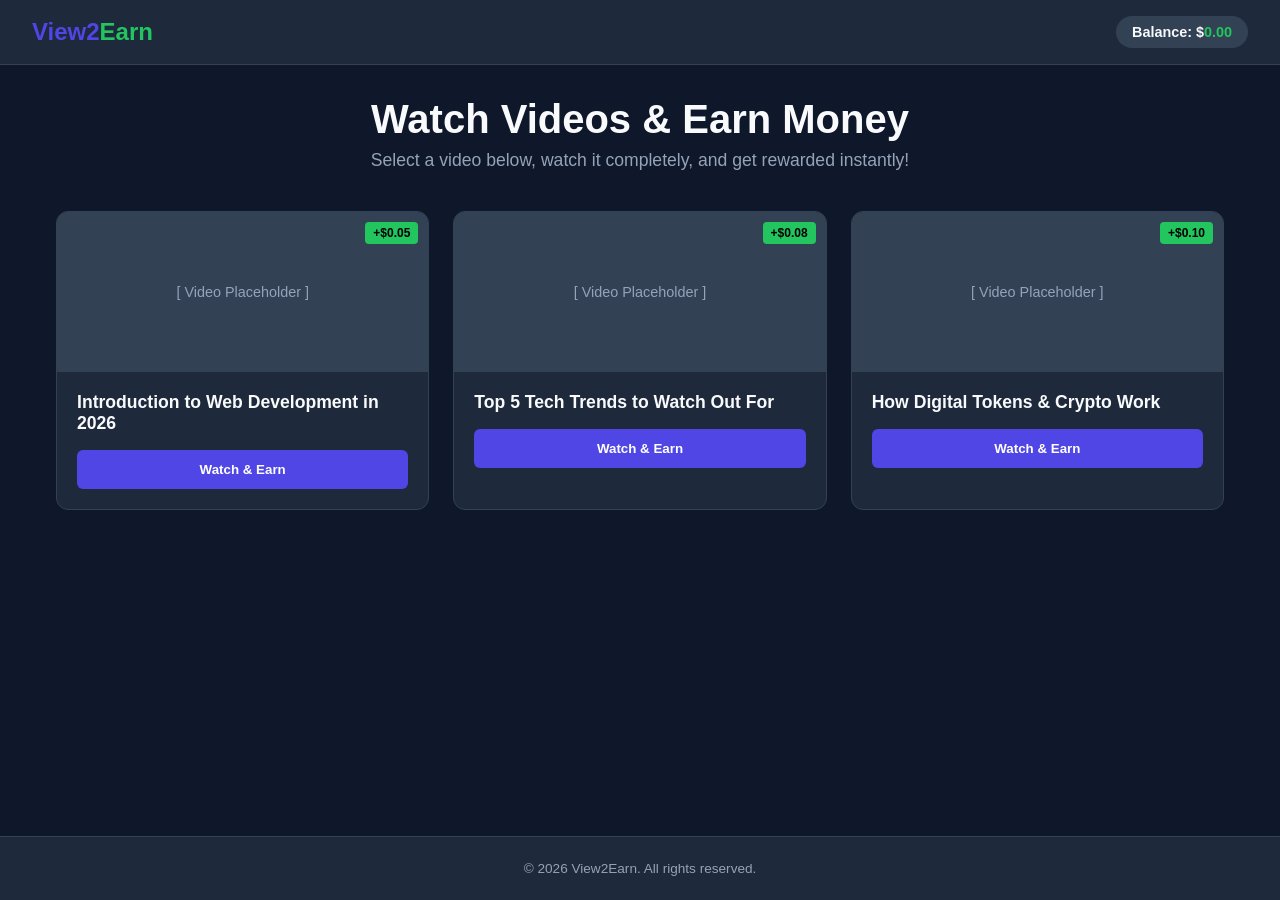
==== index.html @ 63009a4b "Create index.html" ====
<!DOCTYPE html>
<html lang="en">
<head>
    <meta charset="UTF-8">
    <meta name="viewport" content="width=device-width, initial-scale=1.0">
    <title>View2Earn - Watch & Earn Rewards</title>
    <style>
        :root {
            --primary: #4f46e5;
            --primary-hover: #4338ca;
            --bg: #0f172a;
            --card-bg: #1e293b;
            --text: #f8fafc;
            --text-muted: #94a3b8;
            --accent: #22c55e;
        }

        * {
            margin: 0;
            padding: 0;
            box-sizing: border-box;
            font-family: 'Segoe UI', Tahoma, Geneva, Verdana, sans-serif;
        }

        body {
            background-color: var(--bg);
            color: var(--text);
            min-height: 100vh;
            display: flex;
            flex-direction: column;
        }

        header {
            background-color: var(--card-bg);
            padding: 1rem 2rem;
            display: flex;
            justify-content: space-between;
            align-items: center;
            border-bottom: 1px solid #334155;
        }

        .logo {
            font-size: 1.5rem;
            font-weight: bold;
            color: var(--primary);
        }

        .logo span {
            color: var(--accent);
        }

        .wallet-badge {
            background-color: #334155;
            padding: 0.5rem 1rem;
            border-radius: 20px;
            font-weight: 600;
            font-size: 0.9rem;
        }

        .wallet-badge span {
            color: var(--accent);
        }

        main {
            flex: 1;
            max-width: 1200px;
            margin: 0 auto;
            padding: 2rem 1rem;
            width: 100%;
        }

        .hero {
            text-align: center;
            margin-bottom: 2.5rem;
        }

        .hero h1 {
            font-size: 2.5rem;
            margin-bottom: 0.5rem;
        }

        .hero p {
            color: var(--text-muted);
            font-size: 1.1rem;
        }

        .video-grid {
            display: grid;
            grid-template-columns: repeat(auto-fit, minmax(300px, 1fr));
            gap: 1.5rem;
        }

        .video-card {
            background-color: var(--card-bg);
            border-radius: 12px;
            overflow: hidden;
            border: 1px solid #334155;
            transition: transform 0.2s;
        }

        .video-card:hover {
            transform: translateY(-4px);
        }

        .video-thumbnail {
            height: 160px;
            background-color: #334155;
            display: flex;
            align-items: center;
            justify-content: center;
            position: relative;
            color: var(--text-muted);
            font-size: 0.9rem;
        }

        .reward-tag {
            position: absolute;
            top: 10px;
            right: 10px;
            background-color: var(--accent);
            color: #000;
            padding: 0.25rem 0.5rem;
            font-size: 0.75rem;
            font-weight: bold;
            border-radius: 4px;
        }

        .video-info {
            padding: 1.25rem;
        }

        .video-title {
            font-size: 1.1rem;
            margin-bottom: 1rem;
            font-weight: 600;
        }

        .watch-btn {
            width: 100%;
            background-color: var(--primary);
            color: white;
            border: none;
            padding: 0.75rem;
            border-radius: 6px;
            font-weight: bold;
            cursor: pointer;
            transition: background-color 0.2s;
        }

        .watch-btn:hover {
            background-color: var(--primary-hover);
        }

        footer {
            text-align: center;
            padding: 1.5rem;
            color: var(--text-muted);
            font-size: 0.85rem;
            border-top: 1px solid #334155;
            background-color: var(--card-bg);
        }
    </style>
</head>
<body>

    <header>
        <div class="logo">View2<span>Earn</span></div>
        <div class="wallet-badge">Balance: $<span id="balance">0.00</span></div>
    </header>

    <main>
        <div class="hero">
            <h1>Watch Videos & Earn Money</h1>
            <p>Select a video below, watch it completely, and get rewarded instantly!</p>
        </div>

        <div class="video-grid">
            <!-- Video Card 1 -->
            <div class="video-card">
                <div class="video-thumbnail">
                    <span>[ Video Placeholder ]</span>
                    <span class="reward-tag">+$0.05</span>
                </div>
                <div class="video-info">
                    <div class="video-title">Introduction to Web Development in 2026</div>
                    <button class="watch-btn" onclick="watchVideo(0.05, this)">Watch & Earn</button>
                </div>
            </div>

            <!-- Video Card 2 -->
            <div class="video-card">
                <div class="video-thumbnail">
                    <span>[ Video Placeholder ]</span>
                    <span class="reward-tag">+$0.08</span>
                </div>
                <div class="video-info">
                    <div class="video-title">Top 5 Tech Trends to Watch Out For</div>
                    <button class="watch-btn" onclick="watchVideo(0.08, this)">Watch & Earn</button>
                </div>
            </div>

            <!-- Video Card 3 -->
            <div class="video-card">
                <div class="video-thumbnail">
                    <span>[ Video Placeholder ]</span>
                    <span class="reward-tag">+$0.10</span>
                </div>
                <div class="video-info">
                    <div class="video-title">How Digital Tokens & Crypto Work</div>
                    <button class="watch-btn" onclick="watchVideo(0.10, this)">Watch & Earn</button>
                </div>
            </div>
        </div>
    </main>

    <footer>
        <p>&copy; 2026 View2Earn. All rights reserved.</p>
    </footer>

    <script>
        let userBalance = 0.00;

        function watchVideo(reward, buttonElement) {
            buttonElement.disabled = true;
            buttonElement.innerText = "Watching...";
            
            // Simulate a 3-second watch timer
            setTimeout(() => {
                userBalance += reward;
                document.getElementById('balance').innerText = userBalance.toFixed(2);
                buttonElement.innerText = "Completed!";
                buttonElement.style.backgroundColor = "#22c55e";
            }, 3000);
        }
    </script>

</body>
</html>
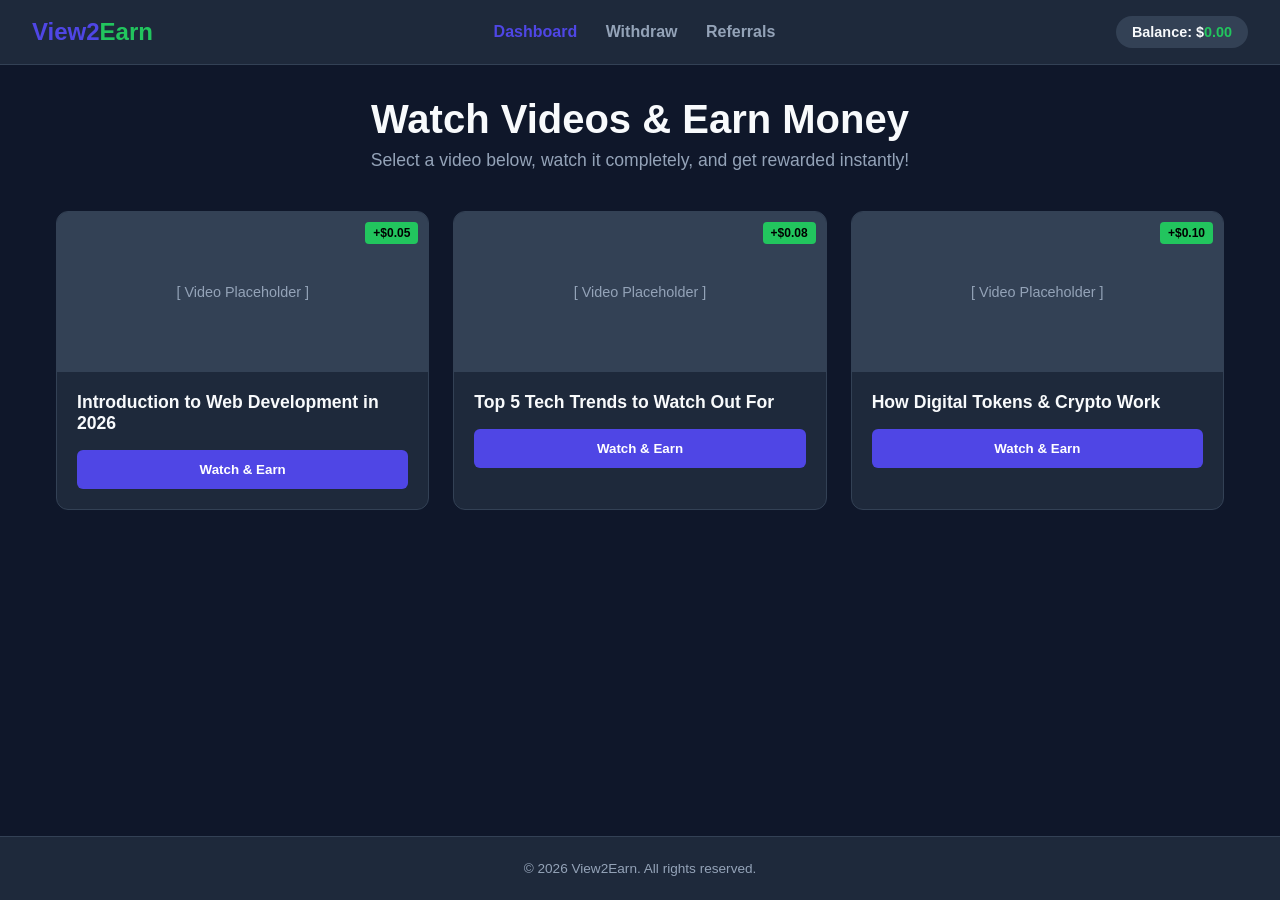
==== commit 02efedac: "Update index.html" ====
--- a/index.html
+++ b/index.html
@@ -4,167 +4,17 @@
     <meta charset="UTF-8">
     <meta name="viewport" content="width=device-width, initial-scale=1.0">
     <title>View2Earn - Watch & Earn Rewards</title>
-    <style>
-        :root {
-            --primary: #4f46e5;
-            --primary-hover: #4338ca;
-            --bg: #0f172a;
-            --card-bg: #1e293b;
-            --text: #f8fafc;
-            --text-muted: #94a3b8;
-            --accent: #22c55e;
-        }
-
-        * {
-            margin: 0;
-            padding: 0;
-            box-sizing: border-box;
-            font-family: 'Segoe UI', Tahoma, Geneva, Verdana, sans-serif;
-        }
-
-        body {
-            background-color: var(--bg);
-            color: var(--text);
-            min-height: 100vh;
-            display: flex;
-            flex-direction: column;
-        }
-
-        header {
-            background-color: var(--card-bg);
-            padding: 1rem 2rem;
-            display: flex;
-            justify-content: space-between;
-            align-items: center;
-            border-bottom: 1px solid #334155;
-        }
-
-        .logo {
-            font-size: 1.5rem;
-            font-weight: bold;
-            color: var(--primary);
-        }
-
-        .logo span {
-            color: var(--accent);
-        }
-
-        .wallet-badge {
-            background-color: #334155;
-            padding: 0.5rem 1rem;
-            border-radius: 20px;
-            font-weight: 600;
-            font-size: 0.9rem;
-        }
-
-        .wallet-badge span {
-            color: var(--accent);
-        }
-
-        main {
-            flex: 1;
-            max-width: 1200px;
-            margin: 0 auto;
-            padding: 2rem 1rem;
-            width: 100%;
-        }
-
-        .hero {
-            text-align: center;
-            margin-bottom: 2.5rem;
-        }
-
-        .hero h1 {
-            font-size: 2.5rem;
-            margin-bottom: 0.5rem;
-        }
-
-        .hero p {
-            color: var(--text-muted);
-            font-size: 1.1rem;
-        }
-
-        .video-grid {
-            display: grid;
-            grid-template-columns: repeat(auto-fit, minmax(300px, 1fr));
-            gap: 1.5rem;
-        }
-
-        .video-card {
-            background-color: var(--card-bg);
-            border-radius: 12px;
-            overflow: hidden;
-            border: 1px solid #334155;
-            transition: transform 0.2s;
-        }
-
-        .video-card:hover {
-            transform: translateY(-4px);
-        }
-
-        .video-thumbnail {
-            height: 160px;
-            background-color: #334155;
-            display: flex;
-            align-items: center;
-            justify-content: center;
-            position: relative;
-            color: var(--text-muted);
-            font-size: 0.9rem;
-        }
-
-        .reward-tag {
-            position: absolute;
-            top: 10px;
-            right: 10px;
-            background-color: var(--accent);
-            color: #000;
-            padding: 0.25rem 0.5rem;
-            font-size: 0.75rem;
-            font-weight: bold;
-            border-radius: 4px;
-        }
-
-        .video-info {
-            padding: 1.25rem;
-        }
-
-        .video-title {
-            font-size: 1.1rem;
-            margin-bottom: 1rem;
-            font-weight: 600;
-        }
-
-        .watch-btn {
-            width: 100%;
-            background-color: var(--primary);
-            color: white;
-            border: none;
-            padding: 0.75rem;
-            border-radius: 6px;
-            font-weight: bold;
-            cursor: pointer;
-            transition: background-color 0.2s;
-        }
-
-        .watch-btn:hover {
-            background-color: var(--primary-hover);
-        }
-
-        footer {
-            text-align: center;
-            padding: 1.5rem;
-            color: var(--text-muted);
-            font-size: 0.85rem;
-            border-top: 1px solid #334155;
-            background-color: var(--card-bg);
-        }
-    </style>
+    <link rel="stylesheet" href="style.css">
 </head>
 <body>
 
     <header>
         <div class="logo">View2<span>Earn</span></div>
+        <nav>
+            <a href="index.html" style="color: var(--primary); text-decoration: none; margin-right: 1.5rem; font-weight: 600;">Dashboard</a>
+            <a href="payout.html" style="color: var(--text-muted); text-decoration: none; margin-right: 1.5rem; font-weight: 600;">Withdraw</a>
+            <a href="referrals.html" style="color: var(--text-muted); text-decoration: none; font-weight: 600;">Referrals</a>
+        </nav>
         <div class="wallet-badge">Balance: $<span id="balance">0.00</span></div>
     </header>
 
@@ -217,22 +67,6 @@
         <p>&copy; 2026 View2Earn. All rights reserved.</p>
     </footer>
 
-    <script>
-        let userBalance = 0.00;
-
-        function watchVideo(reward, buttonElement) {
-            buttonElement.disabled = true;
-            buttonElement.innerText = "Watching...";
-            
-            // Simulate a 3-second watch timer
-            setTimeout(() => {
-                userBalance += reward;
-                document.getElementById('balance').innerText = userBalance.toFixed(2);
-                buttonElement.innerText = "Completed!";
-                buttonElement.style.backgroundColor = "#22c55e";
-            }, 3000);
-        }
-    </script>
-
+    <script src="script.js"></script>
 </body>
 </html>
--- a/style.css
+++ b/style.css
@@ -0,0 +1,154 @@
+:root {
+    --primary: #4f46e5;
+    --primary-hover: #4338ca;
+    --bg: #0f172a;
+    --card-bg: #1e293b;
+    --text: #f8fafc;
+    --text-muted: #94a3b8;
+    --accent: #22c55e;
+}
+
+* {
+    margin: 0;
+    padding: 0;
+    box-sizing: border-box;
+    font-family: 'Segoe UI', Tahoma, Geneva, Verdana, sans-serif;
+}
+
+body {
+    background-color: var(--bg);
+    color: var(--text);
+    min-height: 100vh;
+    display: flex;
+    flex-direction: column;
+}
+
+header {
+    background-color: var(--card-bg);
+    padding: 1rem 2rem;
+    display: flex;
+    justify-content: space-between;
+    align-items: center;
+    border-bottom: 1px solid #334155;
+}
+
+.logo {
+    font-size: 1.5rem;
+    font-weight: bold;
+    color: var(--primary);
+}
+
+.logo span {
+    color: var(--accent);
+}
+
+.wallet-badge {
+    background-color: #334155;
+    padding: 0.5rem 1rem;
+    border-radius: 20px;
+    font-weight: 600;
+    font-size: 0.9rem;
+}
+
+.wallet-badge span {
+    color: var(--accent);
+}
+
+main {
+    flex: 1;
+    max-width: 1200px;
+    margin: 0 auto;
+    padding: 2rem 1rem;
+    width: 100%;
+}
+
+.hero {
+    text-align: center;
+    margin-bottom: 2.5rem;
+}
+
+.hero h1 {
+    font-size: 2.5rem;
+    margin-bottom: 0.5rem;
+}
+
+.hero p {
+    color: var(--text-muted);
+    font-size: 1.1rem;
+}
+
+.video-grid {
+    display: grid;
+    grid-template-columns: repeat(auto-fit, minmax(300px, 1fr));
+    gap: 1.5rem;
+}
+
+.video-card {
+    background-color: var(--card-bg);
+    border-radius: 12px;
+    overflow: hidden;
+    border: 1px solid #334155;
+    transition: transform 0.2s;
+}
+
+.video-card:hover {
+    transform: translateY(-4px);
+}
+
+.video-thumbnail {
+    height: 160px;
+    background-color: #334155;
+    display: flex;
+    align-items: center;
+    justify-content: center;
+    position: relative;
+    color: var(--text-muted);
+    font-size: 0.9rem;
+}
+
+.reward-tag {
+    position: absolute;
+    top: 10px;
+    right: 10px;
+    background-color: var(--accent);
+    color: #000;
+    padding: 0.25rem 0.5rem;
+    font-size: 0.75rem;
+    font-weight: bold;
+    border-radius: 4px;
+}
+
+.video-info {
+    padding: 1.25rem;
+}
+
+.video-title {
+    font-size: 1.1rem;
+    margin-bottom: 1rem;
+    font-weight: 600;
+}
+
+.watch-btn {
+    width: 100%;
+    background-color: var(--primary);
+    color: white;
+    border: none;
+    padding: 0.75rem;
+    border-radius: 6px;
+    font-weight: bold;
+    cursor: pointer;
+    transition: background-color 0.2s;
+}
+
+.watch-btn:hover {
+    background-color: var(--primary-hover);
+}
+
+footer {
+    text-align: center;
+    padding: 1.5rem;
+    color: var(--text-muted);
+    font-size: 0.85rem;
+    border-top: 1px solid #334155;
+    background-color: var(--card-bg);
+}
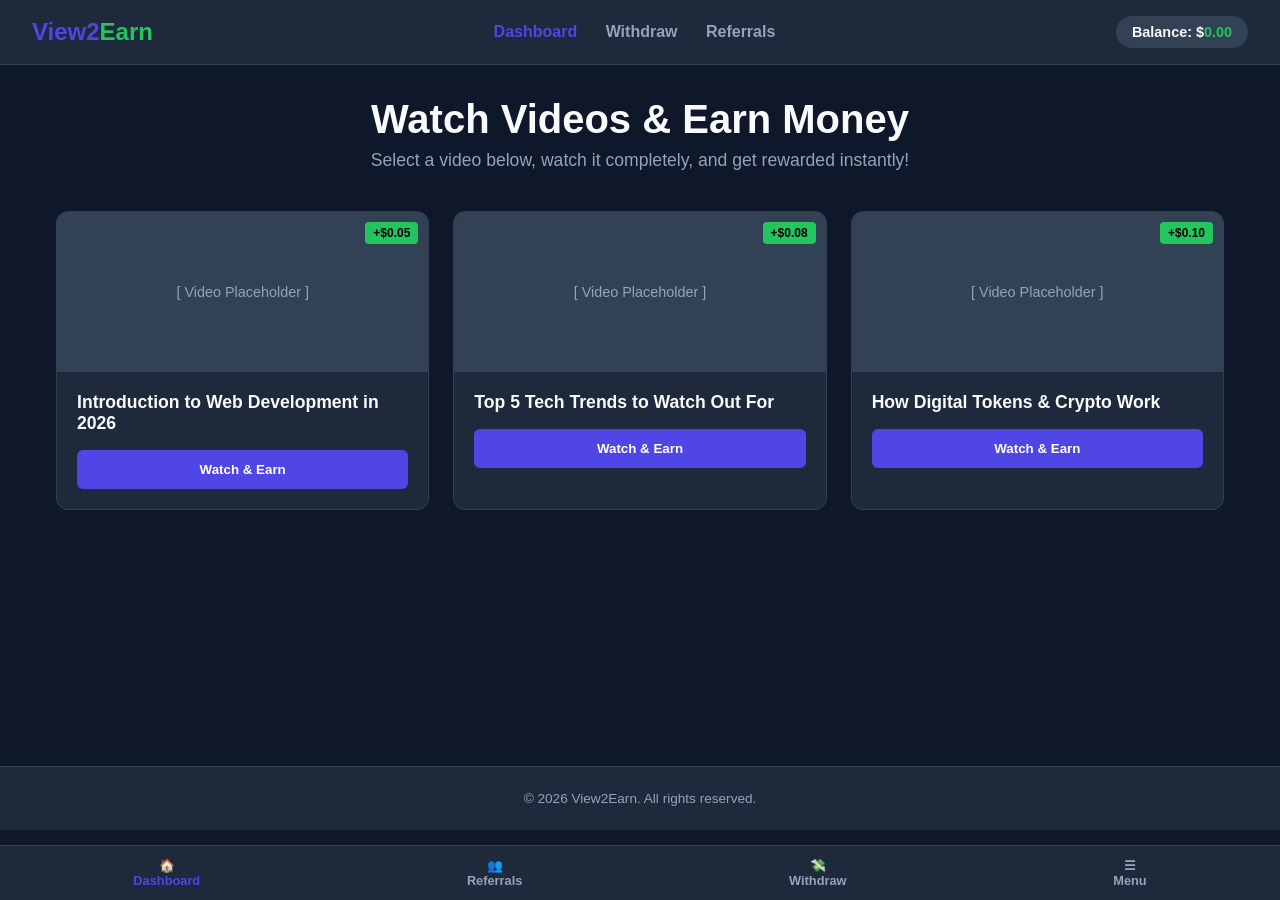
==== commit bb76929b: "Update index.html" ====
--- a/index.html
+++ b/index.html
@@ -63,6 +63,22 @@
         </div>
     </main>
 
+        <!-- Bottom Navigation Bar -->
+    <nav class="bottom-nav">
+        <a href="index.html" class="bottom-nav-item active">
+            <span>🏠</span> Dashboard
+        </a>
+        <a href="referrals.html" class="bottom-nav-item">
+            <span>👥</span> Referrals
+        </a>
+        <a href="payout.html" class="bottom-nav-item">
+            <span>💸</span> Withdraw
+        </a>
+        <a href="menu.html" class="bottom-nav-item">
+            <span>☰</span> Menu
+        </a>
+    </nav>
+
     <footer>
         <p>&copy; 2026 View2Earn. All rights reserved.</p>
     </footer>
--- a/style.css
+++ b/style.css
@@ -152,3 +152,38 @@
     border-top: 1px solid #334155;
     background-color: var(--card-bg);
 }
+
+/* Bottom Navigation Bar Styles */
+.bottom-nav {
+    position: fixed;
+    bottom: 0;
+    left: 0;
+    width: 100%;
+    background-color: var(--card-bg);
+    border-top: 1px solid #334155;
+    display: flex;
+    justify-content: space-around;
+    padding: 0.75rem 0;
+    z-index: 1000;
+}
+
+.bottom-nav-item {
+    color: var(--text-muted);
+    text-decoration: none;
+    font-size: 0.8rem;
+    display: flex;
+    flex-direction: column;
+    align-items: center;
+    gap: 0.25krem;
+    font-weight: 600;
+    transition: color 0.2s;
+}
+
+.bottom-nav-item:hover, .bottom-nav-item.active {
+    color: var(--primary);
+}
+
+/* Add padding to body so bottom nav doesn't cover content */
+body {
+    padding-bottom: 70px;
+}
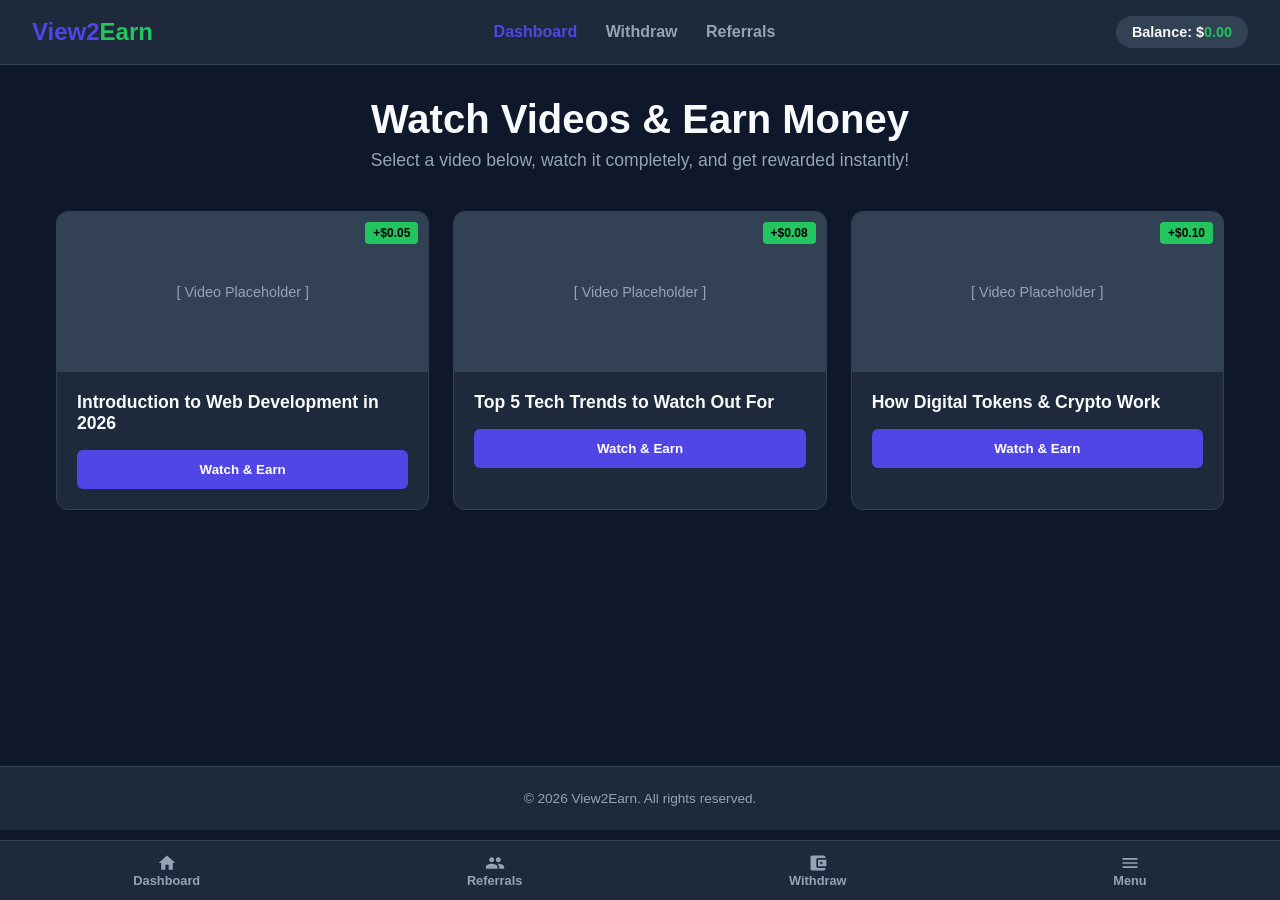
==== commit 97a556c2: "Update index.html" ====
--- a/index.html
+++ b/index.html
@@ -63,21 +63,27 @@
         </div>
     </main>
 
-        <!-- Bottom Navigation Bar -->
+            <!-- Bottom Navigation Bar with SVG Icons -->
     <nav class="bottom-nav">
-        <a href="index.html" class="bottom-nav-item active">
-            <span>🏠</span> Dashboard
+        <a href="index.html" class="bottom-nav-item">
+            <svg style="width: 20px; height: 20px; fill: currentColor;" viewBox="0 0 24 24"><path d="M10 20v-6h4v6h5v-8h3L12 3 2 12h3v8z"/></svg>
+            Dashboard
         </a>
         <a href="referrals.html" class="bottom-nav-item">
-            <span>👥</span> Referrals
+            <svg style="width: 20px; height: 20px; fill: currentColor;" viewBox="0 0 24 24"><path d="M16 11c1.66 0 2.99-1.34 2.99-3S17.66 5 16 5c-1.66 0-3 1.34-3 3s1.34 3 3 3zm-8 0c1.66 0 2.99-1.34 2.99-3S9.66 5 8 5C6.34 5 5 6.34 5 8s1.34 3 3 3zm0 2c-2.33 0-7 1.17-7 3.5V19h14v-2.5c0-2.33-4.67-3.5-7-3.5zm8 0c-.29 0-.62.02-.97.05 1.16.84 1.97 1.97 1.97 3.45V19h6v-2.5c0-2.33-4.67-3.5-7-3.5z"/></svg>
+            Referrals
         </a>
         <a href="payout.html" class="bottom-nav-item">
-            <span>💸</span> Withdraw
+            <svg style="width: 20px; height: 20px; fill: currentColor;" viewBox="0 0 24 24"><path d="M21 18v1c0 1.1-.9 2-2 2H5c-1.11 0-2-.9-2-2V5c0-1.1.89-2 2-2h14c1.1 0 2 .9 2 2v1h-9c-1.11 0-2 .9-2 2v8c0 1.1.89 2 2 2h9zm-9-2h10V8H12v8zm4-2.5c-.83 0-1.5-.67-1.5-1.5s.67-1.5 1.5-1.5 1.5.67 1.5 1.5-.67 1.5-1.5 1.5z"/></svg>
+            Withdraw
         </a>
         <a href="menu.html" class="bottom-nav-item">
-            <span>☰</span> Menu
+            <!-- Menu Hamburger SVG Icon -->
+            <svg style="width: 20px; height: 20px; fill: currentColor;" viewBox="0 0 24 24"><path d="M3 18h18v-2H3v2zm0-5h18v-2H3v2zm0-7v2h18V6H3z"/></svg>
+            Menu
         </a>
     </nav>
+
 
     <footer>
         <p>&copy; 2026 View2Earn. All rights reserved.</p>
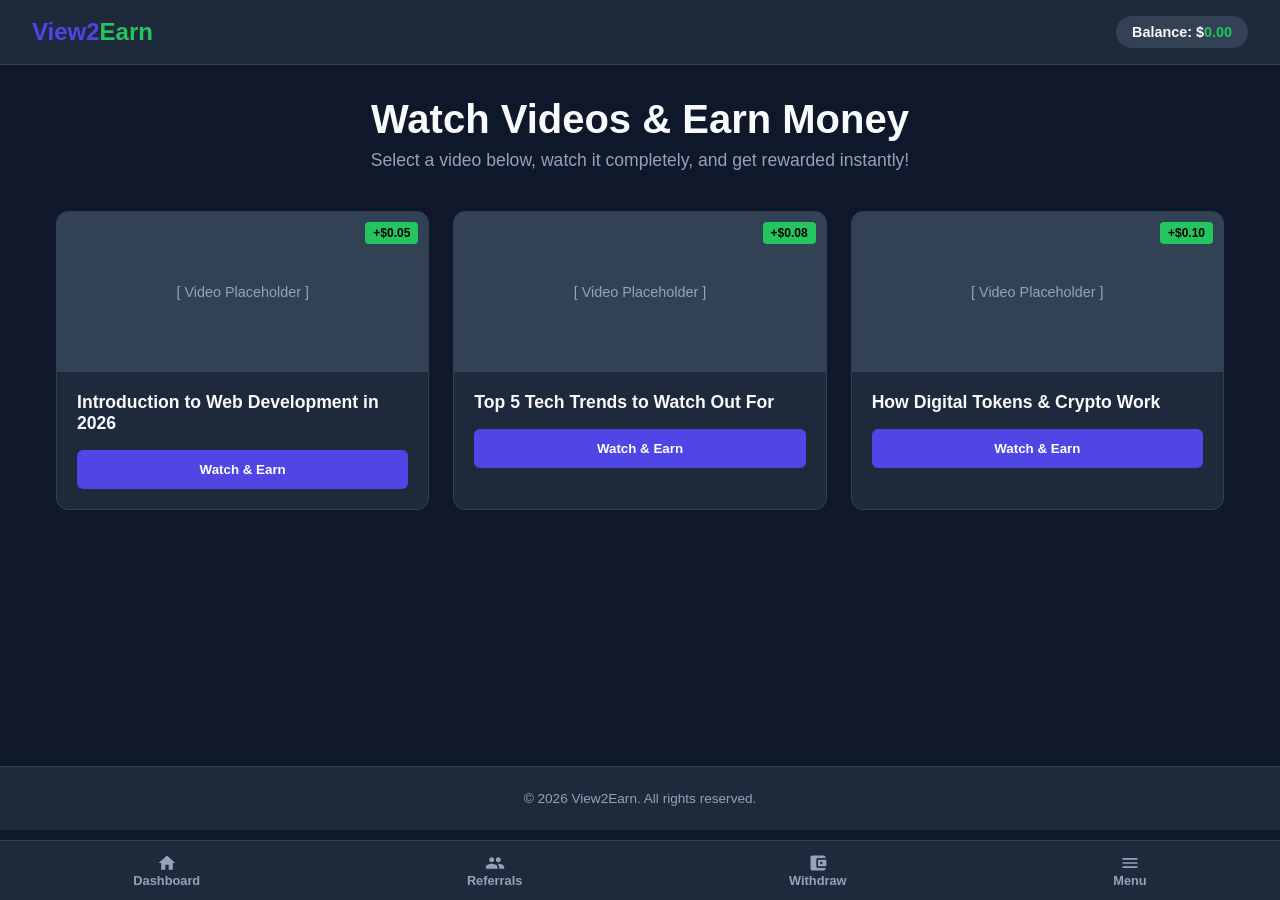
==== commit b89bb2d4: "Update index.html" ====
--- a/index.html
+++ b/index.html
@@ -8,13 +8,8 @@
 </head>
 <body>
 
-    <header>
+        <header>
         <div class="logo">View2<span>Earn</span></div>
-        <nav>
-            <a href="index.html" style="color: var(--primary); text-decoration: none; margin-right: 1.5rem; font-weight: 600;">Dashboard</a>
-            <a href="payout.html" style="color: var(--text-muted); text-decoration: none; margin-right: 1.5rem; font-weight: 600;">Withdraw</a>
-            <a href="referrals.html" style="color: var(--text-muted); text-decoration: none; font-weight: 600;">Referrals</a>
-        </nav>
         <div class="wallet-badge">Balance: $<span id="balance">0.00</span></div>
     </header>
 
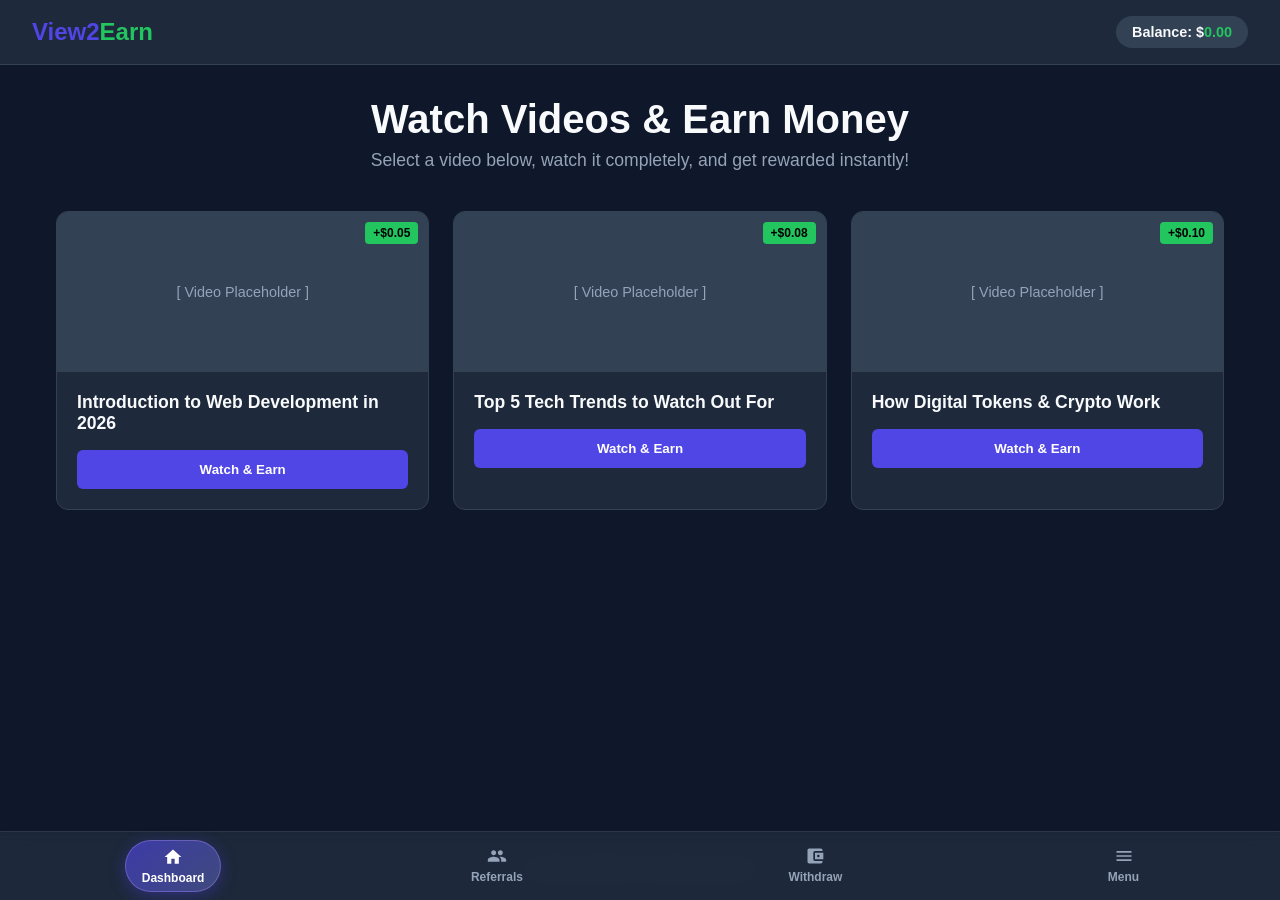
==== commit b8fcabb8: "Add files via upload" ====
--- a/index.html
+++ b/index.html
@@ -12,6 +12,7 @@
         <div class="logo">View2<span>Earn</span></div>
         <div class="wallet-badge">Balance: $<span id="balance">0.00</span></div>
     </header>
+
 
     <main>
         <div class="hero">
@@ -58,13 +59,14 @@
         </div>
     </main>
 
-            <!-- Bottom Navigation Bar with SVG Icons -->
+                    <!-- Bottom Navigation Bar -->
     <nav class="bottom-nav">
-        <a href="index.html" class="bottom-nav-item">
+        <!-- Dashboard is active here -->
+        <a href="index.html" class="bottom-nav-item active">
             <svg style="width: 20px; height: 20px; fill: currentColor;" viewBox="0 0 24 24"><path d="M10 20v-6h4v6h5v-8h3L12 3 2 12h3v8z"/></svg>
             Dashboard
         </a>
-        <a href="referrals.html" class="bottom-nav-item">
+        <a href="referrals.html" class="bottom-nav-item ">
             <svg style="width: 20px; height: 20px; fill: currentColor;" viewBox="0 0 24 24"><path d="M16 11c1.66 0 2.99-1.34 2.99-3S17.66 5 16 5c-1.66 0-3 1.34-3 3s1.34 3 3 3zm-8 0c1.66 0 2.99-1.34 2.99-3S9.66 5 8 5C6.34 5 5 6.34 5 8s1.34 3 3 3zm0 2c-2.33 0-7 1.17-7 3.5V19h14v-2.5c0-2.33-4.67-3.5-7-3.5zm8 0c-.29 0-.62.02-.97.05 1.16.84 1.97 1.97 1.97 3.45V19h6v-2.5c0-2.33-4.67-3.5-7-3.5z"/></svg>
             Referrals
         </a>
@@ -73,11 +75,12 @@
             Withdraw
         </a>
         <a href="menu.html" class="bottom-nav-item">
-            <!-- Menu Hamburger SVG Icon -->
             <svg style="width: 20px; height: 20px; fill: currentColor;" viewBox="0 0 24 24"><path d="M3 18h18v-2H3v2zm0-5h18v-2H3v2zm0-7v2h18V6H3z"/></svg>
             Menu
         </a>
     </nav>
+
+
 
 
     <footer>
--- a/style.css
+++ b/style.css
@@ -167,23 +167,70 @@
     z-index: 1000;
 }
 
+/* Bottom Navigation Bar Styles with Smooth Liquid Glass Sliding */
+.bottom-nav {
+    position: fixed;
+    bottom: 0;
+    left: 0;
+    width: 100%;
+    background-color: rgba(30, 41, 59, 0.85);
+    backdrop-filter: blur(12px);
+    -webkit-backdrop-filter: blur(12px);
+    border-top: 1px solid rgba(255, 255, 255, 0.08);
+    display: flex;
+    justify-content: space-around;
+    padding: 0.5rem;
+    z-index: 1000;
+}
+
 .bottom-nav-item {
     color: var(--text-muted);
     text-decoration: none;
-    font-size: 0.8rem;
+    font-size: 0.75rem;
     display: flex;
     flex-direction: column;
     align-items: center;
-    gap: 0.25krem;
+    gap: 0.2rem;
     font-weight: 600;
-    transition: color 0.2s;
-}
-
-.bottom-nav-item:hover, .bottom-nav-item.active {
-    color: var(--primary);
-}
-
-/* Add padding to body so bottom nav doesn't cover content */
-body {
-    padding-bottom: 70px;
-}
+    padding: 0.4rem 1rem;
+    border-radius: 9999px; /* Pill shape */
+    
+    /* REMOVE THE TAP HIGHLIGHT FLASH */
+    -webkit-tap-highlight-color: transparent;
+    * {
+    margin: 0;
+    padding: 0;
+    box-sizing: border-box;
+    font-family: 'Segoe UI', Tahoma, Geneva, Verdana, sans-serif;
+    -webkit-tap-highlight-color: transparent; /* Removes default tap flash globally */
+}
+
+    -webkit-touch-callout: none;
+    -webkit-user-select: none;
+    user-select: none;
+    outline: none;
+
+    /* Smooth transition for the liquid glass pill effect */
+    transition: background 0.35s cubic-bezier(0.4, 0, 0.2, 1), 
+                color 0.35s ease, 
+                box-shadow 0.35s ease, 
+                border 0.35s ease;
+}
+
+.bottom-nav-item svg {
+    transition: transform 0.4s ease;
+}
+
+/* Liquid Glass Active State */
+.bottom-nav-item.active {
+    color: #ffffff;
+    background: linear-gradient(135deg, rgba(79, 70, 229, 0.65), rgba(129, 140, 248, 0.35));
+    backdrop-filter: blur(8px);
+    -webkit-backdrop-filter: blur(8px);
+    border: 1px solid rgba(167, 139, 250, 0.4);
+    box-shadow: 0 4px 16px rgba(79, 70, 229, 0.35);
+}
+
+.bottom-nav-item:hover {
+    color: var(--text);
+}
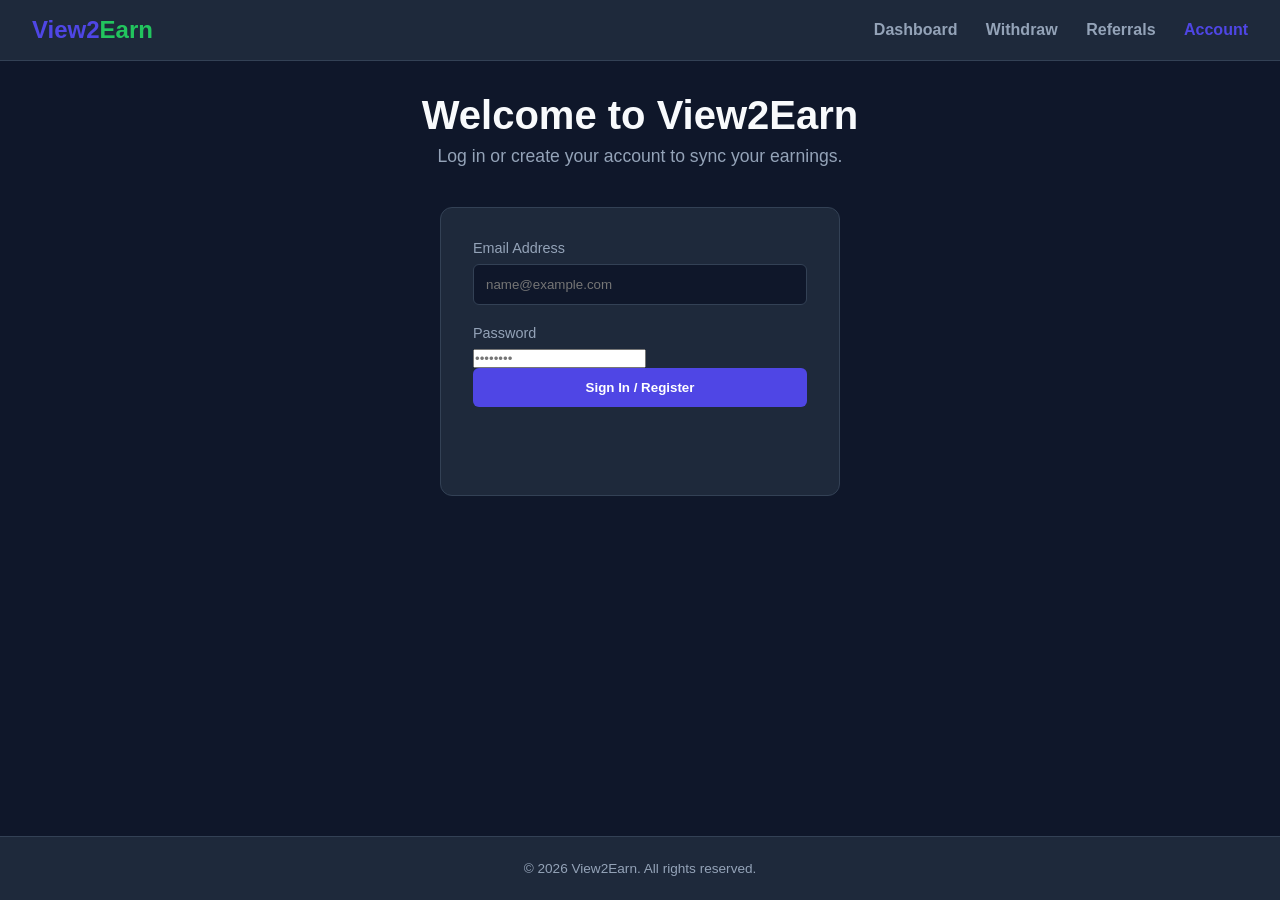
==== commit edcb3322: "Update index.html" ====
--- a/index.html
+++ b/index.html
@@ -5,6 +5,15 @@
     <meta name="viewport" content="width=device-width, initial-scale=1.0">
     <title>View2Earn - Watch & Earn Rewards</title>
     <link rel="stylesheet" href="style.css">
+
+    <script>
+    // Check if the user has logged in
+    const userEmail = localStorage.getItem('userEmail');
+    if (!userEmail) {
+        // If no email is found, redirect them to the login page immediately
+        window.location.href = "login.html";
+    }
+    </script>
 </head>
 <body>
 
